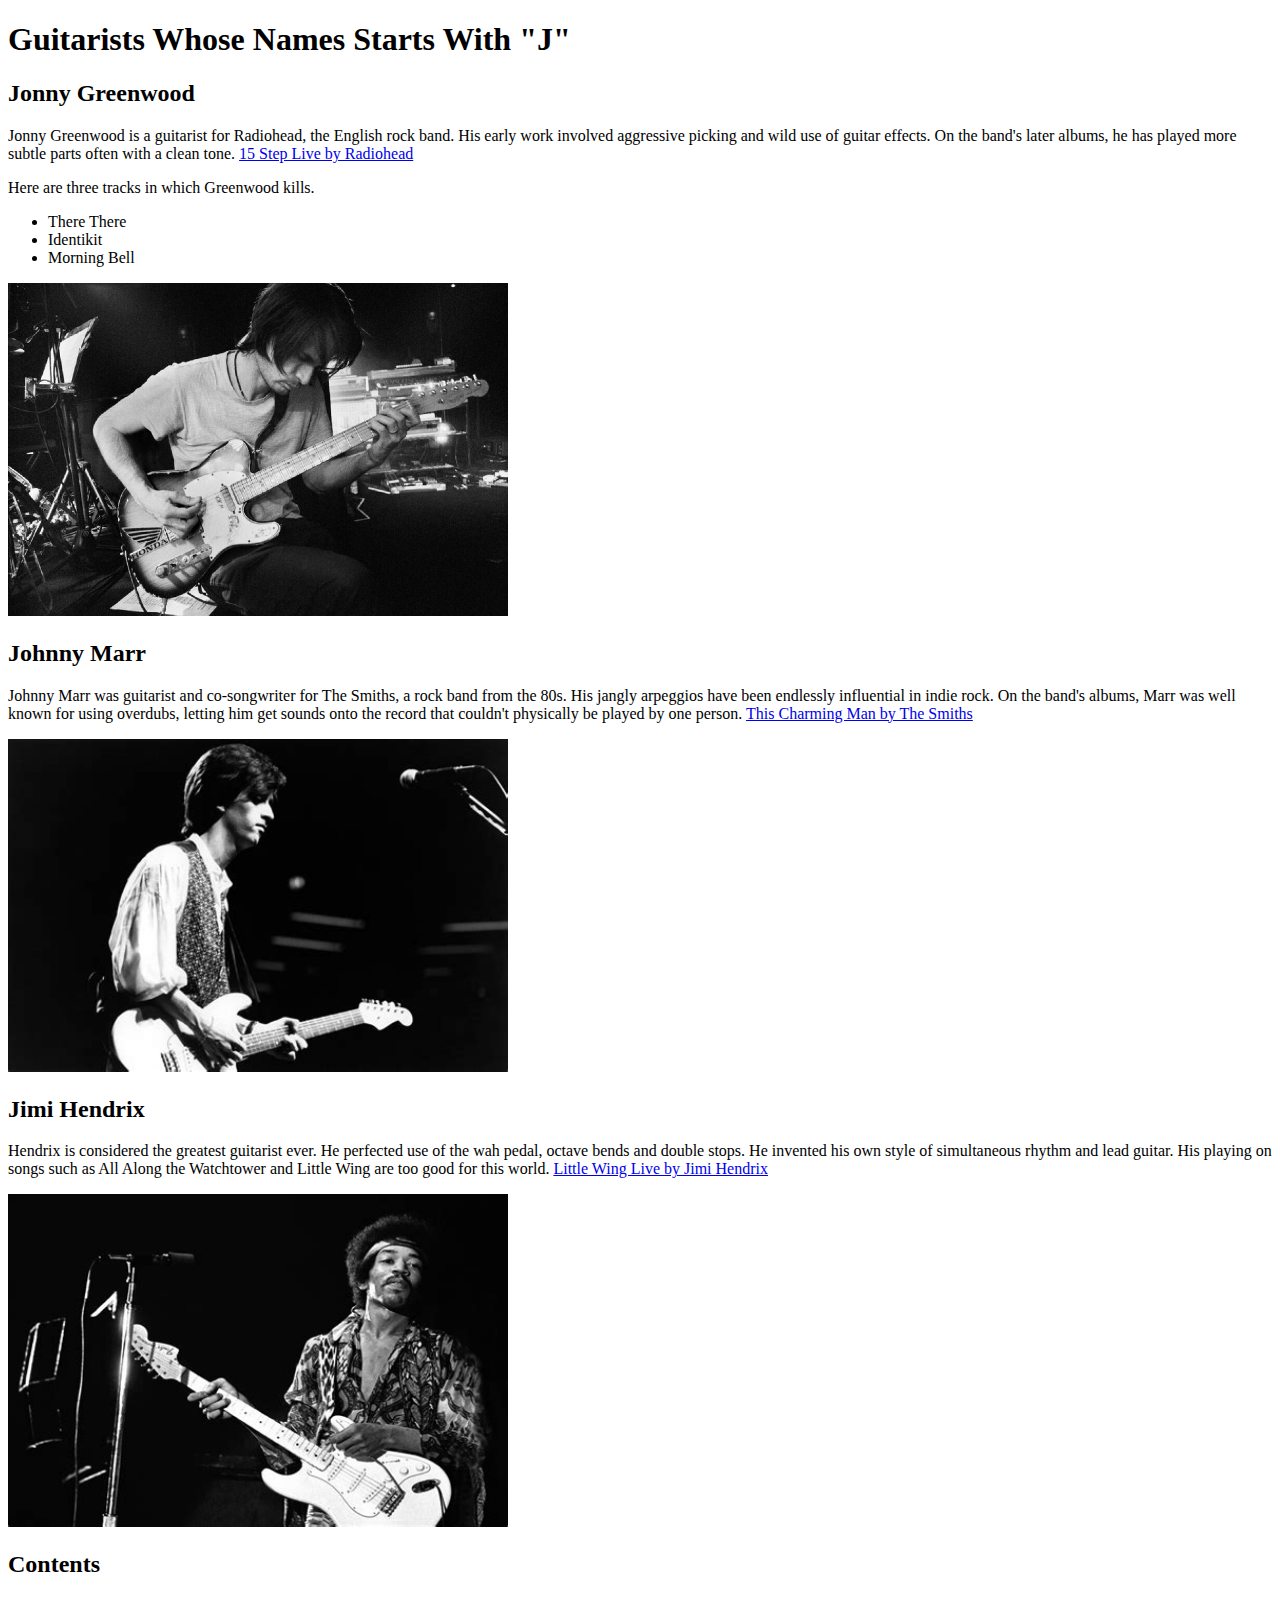
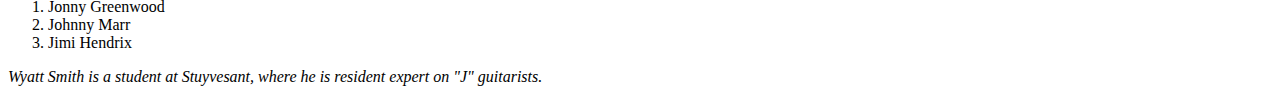
==== guitarists.html @ a552dec1 "Add files via upload" ====
<!DOCTYPE HTML>
<html>
	<head><title>Guitarists Whose Names Starts With "J"</title>
	</head>
<body>
	<h1>Guitarists Whose Names Starts With "J"</h1>
	
	<h2>Jonny Greenwood</h2>
	<p>Jonny Greenwood is a guitarist for Radiohead, the English rock band. His early work involved aggressive picking and wild use of guitar effects. On the band's later albums, he has played more subtle parts often with a clean tone.
	<a href="https://www.youtube.com/watch?v=kXl0F9oF92E">
		15 Step Live by Radiohead
	</a>
	</p>
	
	<p>Here are three tracks in which Greenwood kills.
	<ul>
		<li>There There</li>
		<li>Identikit</li>
		<li>Morning Bell</li>
	</ul>
	</p>
	
	<img src="greenwood.jpg" alt="Greenwood" width="500" height="333">	
	
	<h2>Johnny Marr</h2>
	<p>Johnny Marr was guitarist and co-songwriter for The Smiths, a rock band from the 80s. His jangly arpeggios have been endlessly influential in indie rock. On the band's albums, Marr was well known for using overdubs, letting him get sounds onto the record that couldn't physically be played by one person.
	<a href="https://www.youtube.com/watch?v=cJRP3LRcUFg">
		This Charming Man by The Smiths
	</a>
	<p>
		
	<img src="marr.jpg" alt="Marr" width="500" height="333">
	
	<h2>Jimi Hendrix</h2>
	<p>Hendrix is considered the greatest guitarist ever. He perfected use of the wah pedal, octave bends and double stops. He invented his own style of simultaneous rhythm and lead guitar. His playing on songs such as All Along the Watchtower and Little Wing are too good for this world.
	<a href="https://www.youtube.com/watch?v=NdHHsoW6mMg">
		Little Wing Live by Jimi Hendrix
	</a>
	<p>
	
	<img src="hendrix.jpg" alt="Marr" width="500" height="333">
	
	<p>
	<h2>Contents</h2>
	<ol>
		<li>Jonny Greenwood</li>
		<li>Johnny Marr</li>
		<li>Jimi Hendrix</li>
	</ol>
	</p>
	
	<i>Wyatt Smith is a student at Stuyvesant, where he is resident expert on "J" guitarists.<i>
	
</body>
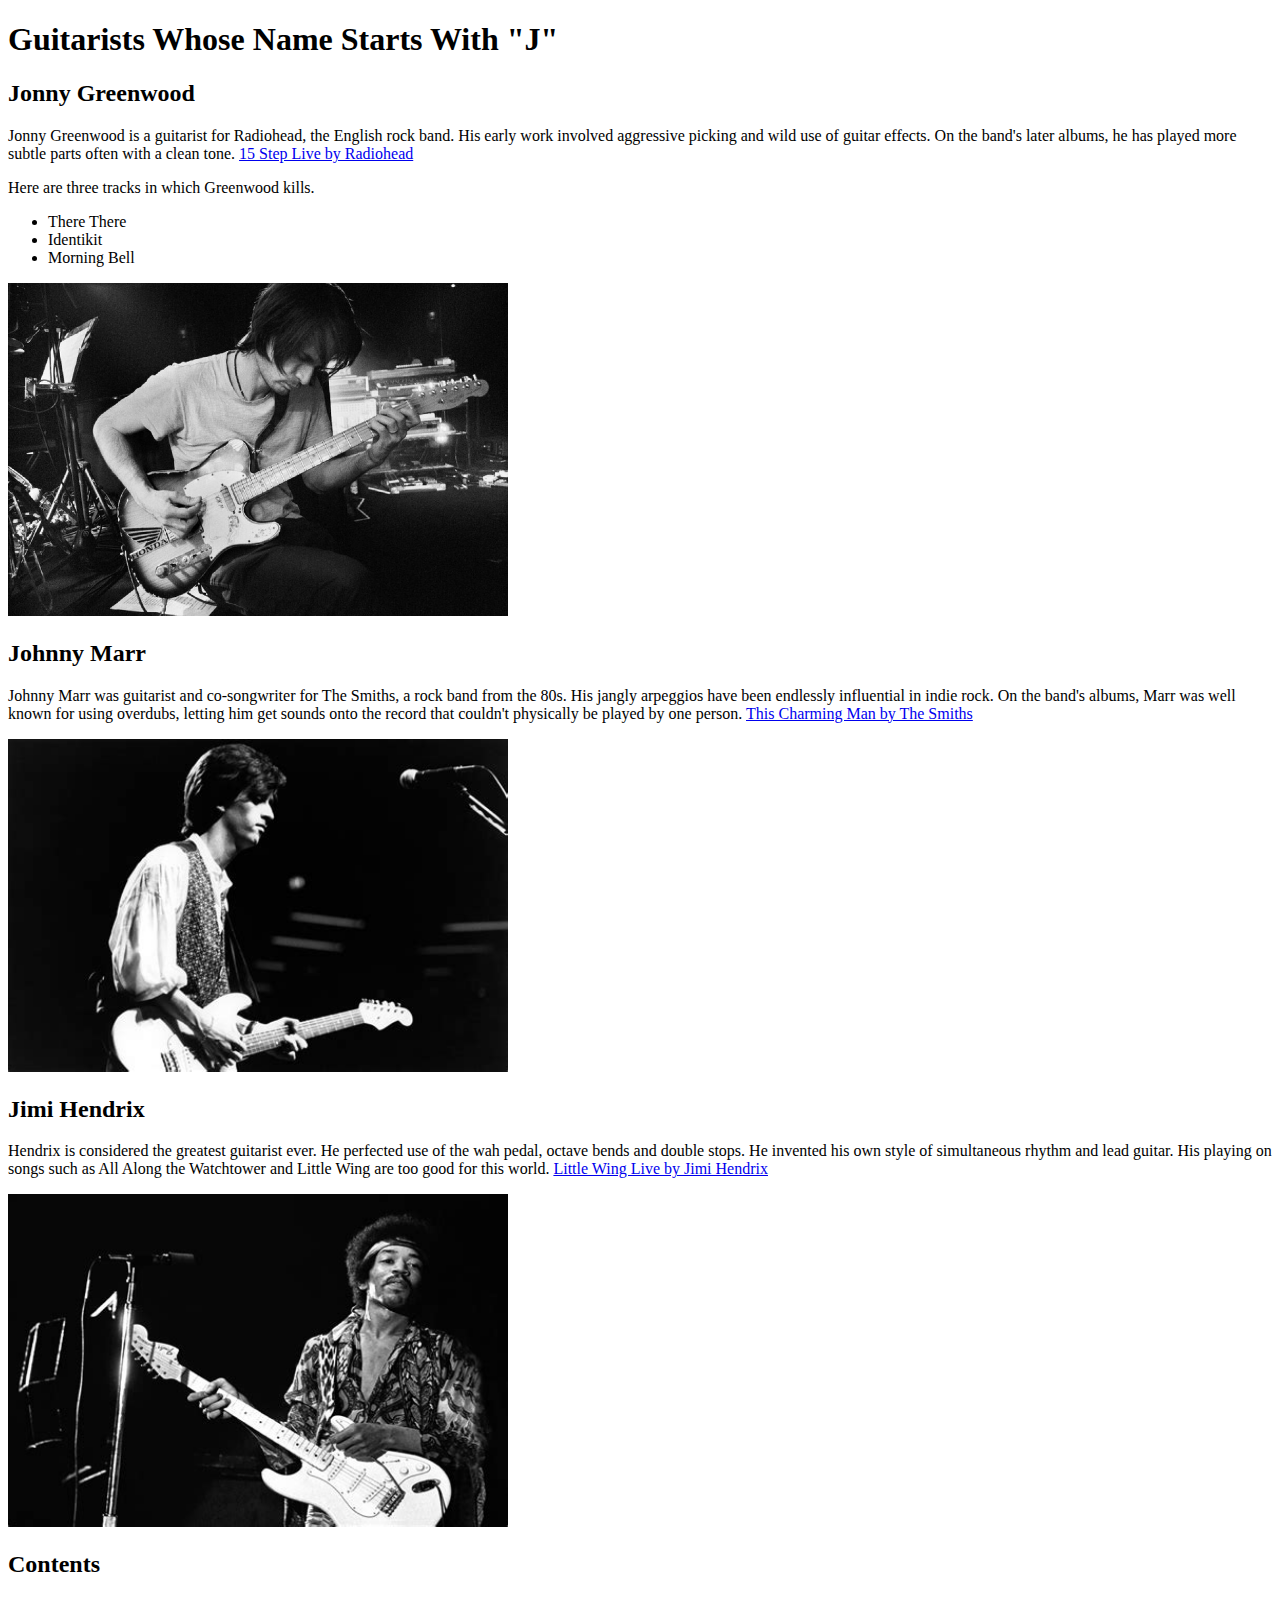
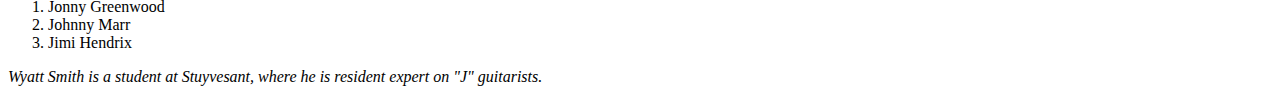
==== commit 91297b6c: "Update guitarists.html" ====
--- a/guitarists.html
+++ b/guitarists.html
@@ -1,9 +1,9 @@
 <!DOCTYPE HTML>
 <html>
-	<head><title>Guitarists Whose Names Starts With "J"</title>
+	<head><title>Guitarists Whose Name Starts With "J"</title>
 	</head>
 <body>
-	<h1>Guitarists Whose Names Starts With "J"</h1>
+	<h1>Guitarists Whose Name Starts With "J"</h1>
 	
 	<h2>Jonny Greenwood</h2>
 	<p>Jonny Greenwood is a guitarist for Radiohead, the English rock band. His early work involved aggressive picking and wild use of guitar effects. On the band's later albums, he has played more subtle parts often with a clean tone.
@@ -51,4 +51,4 @@
 	
 	<i>Wyatt Smith is a student at Stuyvesant, where he is resident expert on "J" guitarists.<i>
 	
-</body>+</body>
